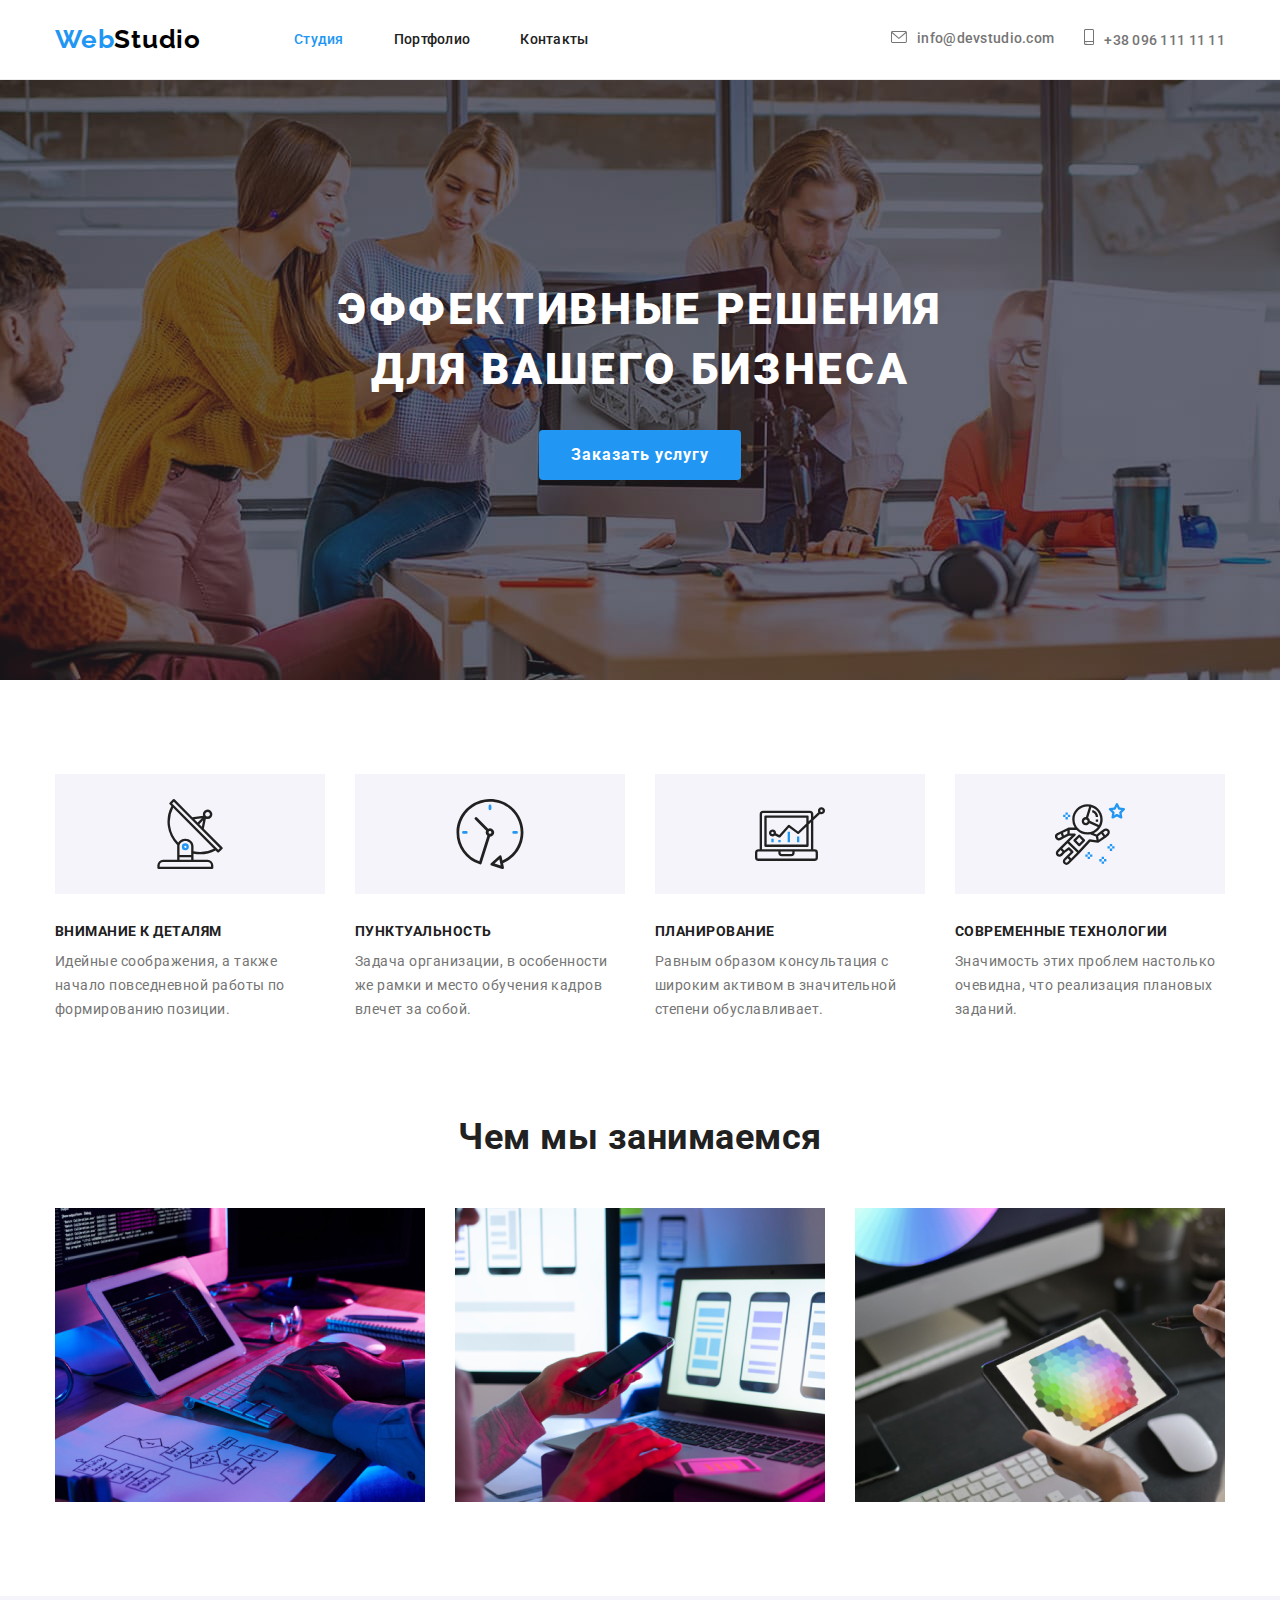
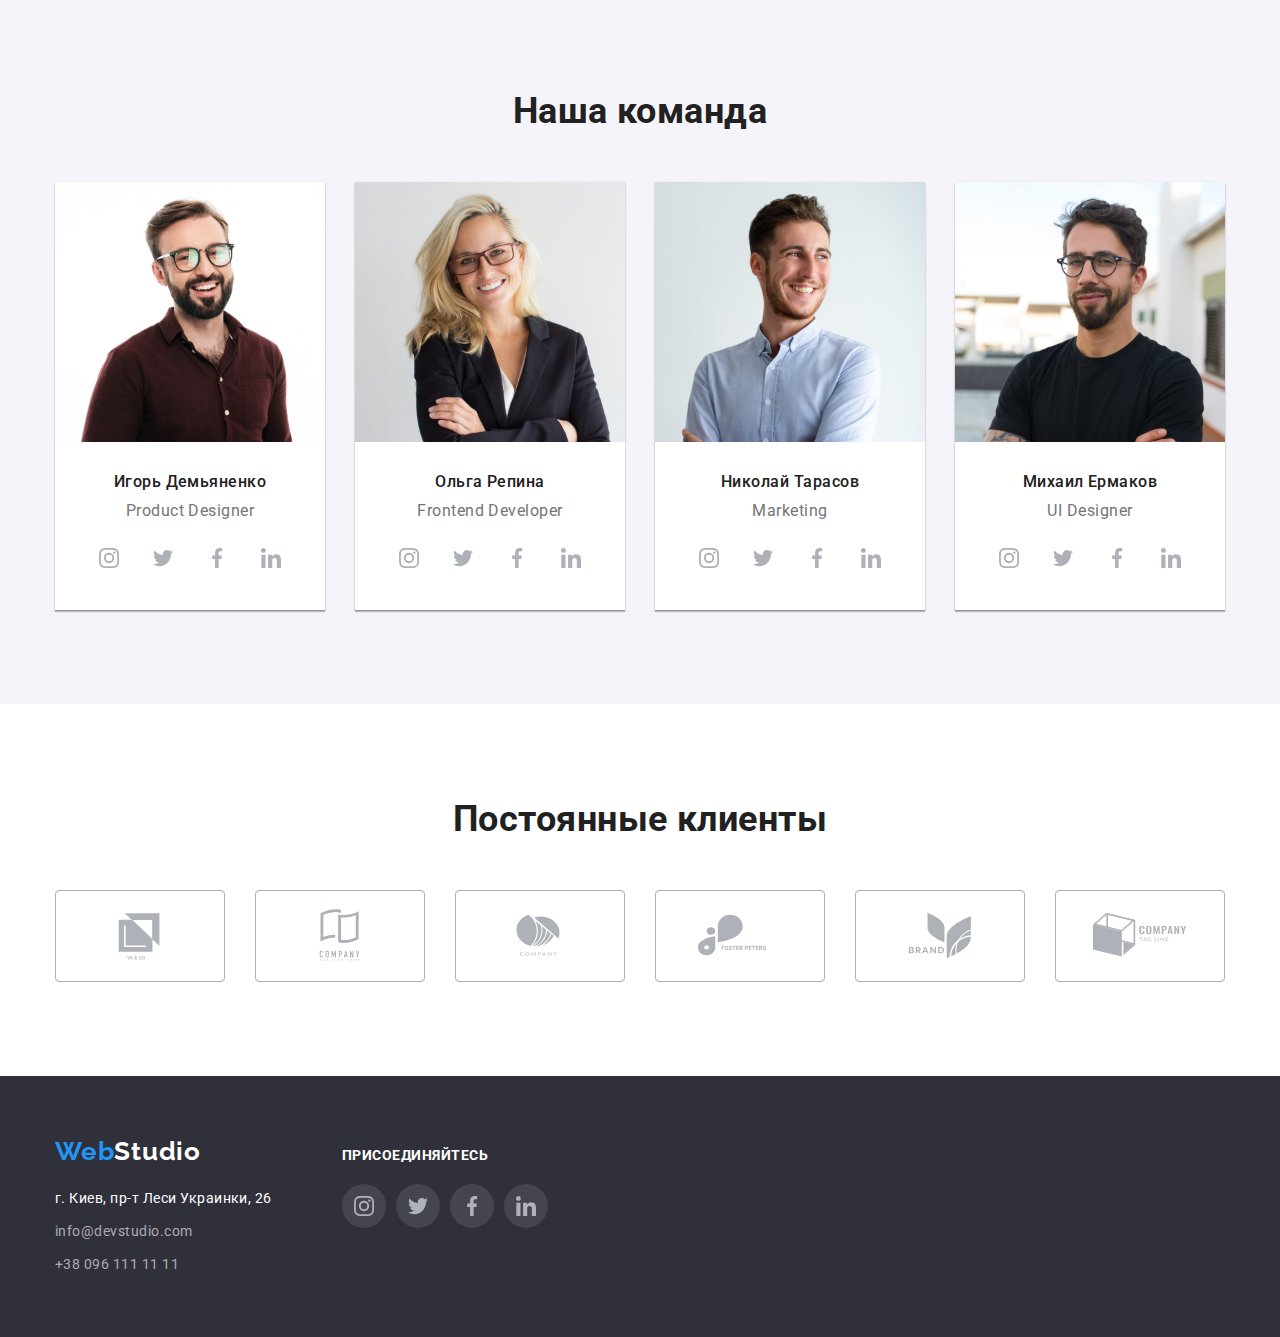
==== index.html @ 9ae884cf "Version 0.0" ====
<!DOCTYPE html>
<html lang="ru">
<head>
    <meta charset="UTF-8">
    <meta http-equiv="X-UA-Compatible" content="IE=edge">
    <meta name="viewport" content="width=device-width, initial-scale=1.0">
    <title>WebStudio</title>
    <link rel="preconnect" href="https://fonts.googleapis.com">
    <link rel="preconnect" href="https://fonts.gstatic.com" crossorigin>
        <link href="https://fonts.googleapis.com/css2?family=Raleway:wght@700&family=Roboto:wght@400;500;700;900&display=swap"
        rel="stylesheet">
    <link rel="stylesheet" href="https://cdnjs.cloudflare.com/ajax/libs/modern-normalize/1.0.0/modern-normalize.min.css" />
    <link rel="stylesheet" href="./css/styles.css">
</head>
<body>
    <header class="header">
        <div class="conteiner header-nav">
            <nav class="nav">
                <a href="./index.html" class="logo link">Web<span class="logo-half-header">Studio</span></a>
                <ul class="nav-list list">
                    <li class="item"><a href="./index.html" class="link nav-link current">Студия</a></li>
                    <li class="item"><a href="./portfolio.html" class="link nav-link">Портфолио</a></li>
                    <li class="item"><a href="" class="link nav-link">Контакты</a></li>
                </ul>
            </nav>
            <ul class="contacts-list list">
                <li class="item">
                    <a href="mailto:info@devstudio.com" class="header-contacts link">
                        <svg class="icon envelope">
                            <use href="./images/icons.svg#envelope"></use>
                        </svg>info@devstudio.com</a>
                </li>
                <li class="item">
                    <a href="tel:+380961111111" class="header-contacts link">
                        <svg class="icon smartphone">
                            <use href="./images/icons.svg#smartphone"></use>
                        </svg>+38 096 111 11 11
                    </a>
                </li>
            </ul>
        </div>
    </header>
    <main>
        <section class="hero">
            <h1 class="hero-title">Эффективные решения для вашего бизнеса</h1>
            <button type="button" class="hero-button">
                Заказать услугу
            </button>
        </section>
        <section class="section">
            <div class="conteiner"><ul class="list features-list">
                <li class="features-item">
                    <div class="features-box">
                        <svg class="features-icon">
                            <use href="./images/icons.svg#antenna"></use>
                        </svg>
                    </div>
                    <h3 class="features-title">Внимание к деталям</h3>
                    <p class="features-text">
                        Идейные соображения, а также начало повседневной работы по формированию позиции.
                    </p>
                </li>
                <li class="features-item">
                    <div class="features-box">
                        <svg class="features-icon">
                            <use href="./images/icons.svg#clock"></use>
                        </svg>
                    </div>
                    <h3 class="features-title">Пунктуальность</h3>
                    <p class="features-text">
                        Задача организации, в особенности же рамки и место обучения кадров влечет за собой.
                    </p>
                </li>
                <li class="features-item">
                    <div class="features-box">
                        <svg class="features-icon">
                            <use href="./images/icons.svg#diagram"></use>
                        </svg>
                    </div>
                    <h3 class="features-title">Планирование</h3>
                    <p class="features-text">
                        Равным образом консультация с широким активом в значительной степени обуславливает.
                    </p>
                </li>
                <li class="features-item">
                    <div class="features-box">
                        <svg class="features-icon">
                            <use href="./images/icons.svg#astronaut"></use>
                        </svg>
                    </div>
                    <h3 class="features-title">Современные технологии</h3>
                    <p class="features-text">
                        Значимость этих проблем настолько очевидна, что реализация плановых заданий.
                    </p>
                </li>
            </ul>
        </div>
        </section>
        <section class="section team-section">
            <div class="conteiner">
                <h2 class="work-title">Чем мы занимаемся</h2>
                <ul class="list work-list">
                    <li class="work-item">
                        <img src="images/img1.jpg" alt="Программист работает с кодом" width="370" class="img-nogap">
                    </li>
                    <li class="work-item">
                        <img src="images/img2.jpg" alt="Дизайнер разрабатывет приложение для смартфонов" width="370" class="img-nogap">
                    </li>
                    <li class="work-item">
                        <img src="images/img3.jpg" alt="Веб-дизайнер работает с планшетом для выбора цветов" width="370" class="img-nogap">
                    </li>
                </ul>
            </div>
        </section>
        <section class="team section">
            <div class="conteiner">
                <h2 class="team-title">Наша команда</h2>
                <ul class="list team-list">
                    <li class="team-item">
                        <img src="images/igor.jpg" alt="Игорь Демьяненко" width="270" class="img-nogap">
                        <div class="team-content">
                            <h3 class="team-name">Игорь Демьяненко</h3>
                            <p lang="en" class="team-text">Product Designer</p>
                            <ul class="list team-social">
                                <li>
                                    <a href="" class="link social-links" aria-label="Instagram">
                                        <svg class="social-icon">
                                            <use href="./images/icons.svg#instagram"></use>
                                        </svg>
                                    </a>
                                </li>
                                <li>
                                    <a href="" class="link social-links" aria-label="Twitter">
                                        <svg class="social-icon">
                                            <use href="./images/icons.svg#twitter"></use>
                                        </svg>
                                    </a>
                                </li>
                                <li>
                                    <a href="" class="link social-links" aria-label="Facebook">
                                        <svg class="social-icon">
                                            <use href="./images/icons.svg#facebook"></use>
                                        </svg>
                                    </a>
                                </li>
                                <li>
                                    <a href="" class="link social-links" aria-label="Linkedin">
                                        <svg class="social-icon">
                                            <use href="./images/icons.svg#linkedin"></use>
                                        </svg>
                                    </a>
                                </li>
                            </ul>
                        </div>                        
                        </li>
                        <li class="team-item">
                            <img src="images/olga.jpg" alt="Ольга Репина" width="270" class="img-nogap">
                            <div class="team-content">
                                <h3 class="team-name">Ольга Репина</h3>
                                <p lang="en" class="team-text">Frontend Developer</p>
                                <ul class="list team-social">
                                    <li>
                                        <a href="" class="link social-links" aria-label="Instagram">
                                            <svg class="social-icon">
                                                <use href="./images/icons.svg#instagram"></use>
                                            </svg>
                                        </a>
                                    </li>
                                    <li>
                                        <a href="" class="link social-links" aria-label="Twitter">
                                            <svg class="social-icon">
                                                <use href="./images/icons.svg#twitter"></use>
                                            </svg>
                                        </a>
                                    </li>
                                    <li>
                                        <a href="" class="link social-links" aria-label="Facebook">
                                            <svg class="social-icon">
                                                <use href="./images/icons.svg#facebook"></use>
                                            </svg>
                                        </a>
                                    </li>
                                    <li>
                                        <a href="" class="link social-links" aria-label="Linkedin">
                                            <svg class="social-icon">
                                                <use href="./images/icons.svg#linkedin"></use>
                                            </svg>
                                        </a>
                                    </li>
                                </ul>
                            </div>
                    </li>
                    <li class="team-item">
                        <img src="images/nikolai.jpg" alt="Николай Тарасов" width="270" class="img-nogap">
                        <div class="team-content">
                            <h3 class="team-name">Николай Тарасов</h3>
                            <p lang="en" class="team-text">Marketing</p>
                            <ul class="list team-social">
                                <li>
                                    <a href="" class="link social-links" aria-label="Instagram">
                                        <svg class="social-icon">
                                            <use href="./images/icons.svg#instagram"></use>
                                        </svg>
                                    </a>
                                </li>
                                <li>
                                    <a href="" class="link social-links" aria-label="Twitter">
                                        <svg class="social-icon">
                                            <use href="./images/icons.svg#twitter"></use>
                                        </svg>
                                    </a>
                                </li>
                                <li>
                                    <a href="" class="link social-links" aria-label="Facebook">
                                        <svg class="social-icon">
                                            <use href="./images/icons.svg#facebook"></use>
                                        </svg>
                                    </a>
                                </li>
                                <li>
                                    <a href="" class="link social-links" aria-label="Linkedin">
                                        <svg class="social-icon">
                                            <use href="./images/icons.svg#linkedin"></use>
                                        </svg>
                                    </a>
                                </li>
                            </ul>
                        </div>
                    </li>
                    <li class="team-item">
                        <img src="images/mihail.jpg" alt="Михаил Ермаков" width="270" class="img-nogap">
                        <div class="team-content">
                            <h3 class="team-name">Михаил Ермаков</h3>
                            <p lang="en" class="team-text">UI Designer</p>
                            <ul class="list team-social">
                                <li>
                                    <a href="" class="link social-links" aria-label="Instagram">
                                        <svg class="social-icon">
                                            <use href="./images/icons.svg#instagram"></use>
                                        </svg>
                                    </a>
                                </li>
                                <li>
                                    <a href="" class="link social-links" aria-label="Twitter">
                                        <svg class="social-icon">
                                            <use href="./images/icons.svg#twitter"></use>
                                        </svg>
                                    </a>
                                </li>
                                <li>
                                    <a href="" class="link social-links" aria-label="Facebook">
                                        <svg class="social-icon">
                                            <use href="./images/icons.svg#facebook"></use>
                                        </svg>
                                    </a>
                                </li>
                                <li>
                                    <a href="" class="link social-links" aria-label="Linkedin">
                                        <svg class="social-icon">
                                            <use href="./images/icons.svg#linkedin"></use>
                                        </svg>
                                    </a>
                                </li>
                            </ul>
                        </div>
                    </li>
                </ul>
            </div>
        </section>
        <section class="section">
            <div class="conteiner">
                <h2 class="clients-title">Постоянные клиенты</h2>
                <ul class="list clients-list">
                    <li>
                        <a href="/" class="link clients-link" aria-label="Клиент 1">
                            <div class="clients-box">
                                <svg class="clients-icon">
                                    <use href="./images/icons.svg#logo-1"></use>
                                </svg>
                            </div>
                        </a>
                    </li>
                    <li>
                        <a href="/" class="link clients-link" aria-label="Клиент 2">
                            <div class="clients-box">
                                <svg class="clients-icon">
                                    <use href="./images/icons.svg#logo-2"></use>
                                </svg>
                            </div>
                        </a>
                    </li>
                    <li>
                        <a href="/" class="link clients-link" aria-label="Клиент 3">
                            <div class="clients-box">
                                <svg class="clients-icon">
                                    <use href="./images/icons.svg#logo-3"></use>
                                </svg>
                            </div>
                        </a>
                    </li>
                    <li>
                        <a href="/" class="link clients-link" aria-label="Клиент 4">
                            <div class="clients-box">
                                <svg class="clients-icon">
                                    <use href="./images/icons.svg#logo-4"></use>
                                </svg>
                            </div>
                        </a>
                    </li>
                    <li>
                        <a href="/" class="link clients-link" aria-label="Клиент 5">
                            <div class="clients-box">
                                <svg class="clients-icon">
                                    <use href="./images/icons.svg#logo-5"></use>
                                </svg>
                            </div>
                        </a>
                    </li>
                    <li>
                        <a href="/" class="link clients-link" aria-label="Клиент 6">
                            <div class="clients-box">
                                <svg class="clients-icon">
                                    <use href="./images/icons.svg#logo-6"></use>
                                </svg>
                            </div>
                        </a>
                    </li>
                </ul>
            </div>
        </section>
    </main>
    <footer class="footer">
        <div class="conteiner">
            <div>
                <a href="./index.html" class="logo no-margin no-padding link">Web<span class="logo-half-footer">Studio</span></a>
                <address class="contacts">
                    <p class="address">г. Киев, пр-т Леси Украинки, 26</p>
                    <ul class="footer-list list">
                        <li class="item">
                            <a href="mailto:info@devstudio.com" class="link footer-contacts">info@devstudio.com</a>
                        </li>
                        <li class="item">
                            <a href="tel:+380961111111" class="link footer-contacts">+38 096 111 11 11</a>
                        </li>
                    </ul>
                </address>
            </div>
            <div class="footer-social">
                <h3 class="footer-title">присоединяйтесь</h3>
                <ul class="list social-list">
                    <li class="social-item">
                        <a href="" class="link social-links" aria-label="Instagram">
                            <svg class="social-icon">
                                <use href="./images/icons.svg#instagram"></use>
                            </svg>
                        </a>
                    </li>
                    <li class="social-item">
                        <a href="" class="link social-links" aria-label="Twitter">
                            <svg class="social-icon">
                                <use href="./images/icons.svg#twitter"></use>
                            </svg>
                        </a>
                    </li>
                    <li class="social-item">
                        <a href="" class="link social-links" aria-label="Facebook">
                            <svg class="social-icon">
                                <use href="./images/icons.svg#facebook"></use>
                            </svg>
                        </a>
                    </li>
                    <li class="social-item">
                        <a href="" class="link social-links" aria-label="Linkedin">
                            <svg class="social-icon">
                                <use href="./images/icons.svg#linkedin"></use>
                            </svg>
                        </a>
                    </li>
                </ul>
            </div>
        </div>
    </footer>
</body>
</html>
---- css/styles.css ----
:root {
  --primary-text-color: #757575;
  --accent-text-color: #2196f3;
  --white-color: #ffffff;
  --title-text-color: #212121;
  --adress-text-color: rgba(255, 255, 255, 0.6);
  --black-color: #000000;
  --secondary-backgraund-color: #f5f4fa;
  --hero-backgraund-color: #2f303a;
  --clients-logo-color: #afb1b8;
  --footer-social-color: rgba(255, 255, 255, 0.1);
}

body {
  color: var(--primary-text-color);
  background-color: var(--white-color);
  font-family: 'Roboto', sans-serif;
  letter-spacing: 0.03em;
}

.list {
  padding: 0;
  margin: 0;

  list-style: none;
}
.link {
  text-decoration: none;
}
.conteiner {
  padding-left: 15px;
  padding-right: 15px;
  margin: 0 auto;
  width: 1200px;
}
.section {
  padding-top: 94px;
  padding-bottom: 94px;
}
.section.team-section {
  padding-top: 0;
}
.img-nogap {
  display: block;
}

/* Logo */

.logo {
  margin-right: 93px;
  padding: 24px 0;

  color: var(--accent-text-color);
  font-family: 'Raleway', sans-serif;
  font-weight: 700;
  font-size: 26px;
  line-height: 1.19;
  letter-spacing: 0.03em;
}
.logo-half-header {
  color: var(--black-color);
}
.logo-half-footer {
  color: var(--white-color);
}

.logo.no-margin {
  margin-right: 0;
}
.logo.no-padding {
  padding: 0;
}

/* Header */

.header {
  border-bottom: 1px solid #ececec;
}
.header-nav {
  display: flex;
  align-items: center;
  justify-content: space-between;
}
.nav {
  display: flex;
  align-items: center;
}
.nav-list {
  display: flex;
}
.nav-list .item + .item {
  margin-left: 50px;
}
.nav-link {
  display: block;
  padding-top: 32px;
  padding-bottom: 31px;

  color: var(--title-text-color);
  font-weight: 500;
  font-size: 14px;
  line-height: 1.14;
  letter-spacing: 0.02em;
}
.contacts-list {
  display: flex;
}
.contacts-list .item + .item {
  margin-left: 30px;
}
.icon {
  fill: currentColor;
}
.envelope {
  width: 16px;
  height: 12px;
  margin-right: 10px;
}
.smartphone {
  width: 10px;
  height: 16px;
  margin-right: 10px;
}
.header-contacts {
  padding: 32px 0;

  color: var(--primary-text-color);
  font-weight: 500;
  font-size: 14px;
  line-height: 1.14;
  letter-spacing: 0.02em;
}

.header-contacts:focus,
.header-contacts:hover,
.footer-contacts:focus,
.footer-contacts:hover,
.nav-link:focus,
.nav-link:hover {
  color: var(--accent-text-color);
}
.nav-link.current {
  color: var(--accent-text-color);
}

/*Main Studio*/

.hero {
  max-width: 1600px;
  height: 600px;
  margin: 0 auto;
  padding-top: 200px;
  padding-bottom: 200px;
  text-align: center;
  background-image: linear-gradient(to right, rgba(47, 48, 58, 0.4), rgba(47, 48, 58, 0.4)),
    url(../images/bcg-hero.jpg);
  background-color: var(--hero-backgraund-color);
  background-repeat: no-repeat;
  background-position: center;
  background-size: cover;
}
.hero-title {
  margin: auto;
  margin-top: 0;
  margin-bottom: 30px;
  width: 696px;

  color: var(--white-color);
  font-weight: 900;
  font-size: 44px;
  line-height: 1.36;
  letter-spacing: 0.06em;
  text-transform: uppercase;
}
.hero-button {
  padding: 10px 32px;
  min-width: 200px;
  border: 1px var(--accent-text-color);
  border-radius: 4px;

  background-color: var(--accent-text-color);
  color: var(--white-color);
  font-family: inherit;
  font-weight: 700;
  font-size: 16px;
  line-height: 1.87;
  letter-spacing: 0.06em;
  cursor: pointer;
}
.features-list {
  display: flex;
}
.features-item {
  margin-left: 30px;
  flex-basis: calc((100% - 90px) / 4);
}
.features-list .features-item:first-child {
  margin-left: 0;
}
.features-box {
  display: flex;
  align-items: center;
  justify-content: center;
  width: 270px;
  height: 120px;
  background-color: var(--secondary-backgraund-color);
  margin-bottom: 30px;
}
.features-icon {
  width: 70px;
  height: 70px;
}
.features-title {
  margin-top: 0;
  margin-bottom: 10px;

  color: var(--title-text-color);
  font-size: 14px;
  line-height: 1.14;
  text-transform: uppercase;
}
.features-text {
  margin-top: 0;
  margin-bottom: 0;

  font-size: 14px;
  line-height: 1.71;
}
.work-list {
  display: flex;
}
.work-item {
  margin-left: 30px;
  flex-basis: calc((100% - 60px) / 3);
}
.work-list .work-item:first-child {
  margin-left: 0;
}
.team {
  background-color: var(--secondary-backgraund-color);
}
.team-list {
  display: flex;
}
.team-item {
  margin-left: 30px;
  flex-basis: calc((100% - 90px) / 4);
  background-color: var(--white-color);
  box-shadow: 0px 2px 1px 0px #00000033, 0px 1px 1px 0px #00000024, 0px 1px 3px 0px #0000001f;
}
.team-list .team-item:first-child {
  margin-left: 0;
}

.work-title,
.team-title,
.clients-title {
  margin-top: 0;
  margin-bottom: 50px;

  color: var(--title-text-color);
  font-size: 36px;
  line-height: 1.17;
  text-align: center;
}
.team-content {
  padding: 30px 32px;
}
.team-name {
  margin-top: 0;
  margin-bottom: 0;

  color: var(--title-text-color);
  font-weight: 500;
  font-size: 16px;
  line-height: 1.19;
  text-align: center;
}
.team-text {
  margin-top: 10px;
  margin-bottom: 16px;

  font-size: 16px;
  line-height: 1.19;
  text-align: center;
}
.team-social {
  display: flex;
  justify-content: space-between;
  flex-basis: calc((100% - 30px) / 4);
}
.social-links {
  display: flex;
  justify-content: center;
  align-items: center;
  width: 44px;
  height: 44px;
  border-radius: 50%;

  color: var(--clients-logo-color);
}
.social-icon {
  fill: currentColor;
  width: 20px;
  height: 20px;
}
.social-links:hover,
.social-links:focus {
  background-color: var(--accent-text-color);
  color: var(--white-color);
}
.clients-list {
  display: flex;
  justify-content: space-between;
}
.clients-box {
  display: flex;
  align-items: center;
  justify-content: center;

  width: 170px;
  height: 92px;
  border: 1px solid var(--clients-logo-color);
  border-radius: 4px;

  color: var(--clients-logo-color);
}
.clients-link:hover .clients-box,
.clients-link:focus .clients-box {
  color: var(--accent-text-color);
  border: 1px solid var(--accent-text-color);
}
.clients-icon {
  width: 106px;
  height: 60px;
  fill: currentColor;
}

/* Main Portfolio */

.button-list {
  display: flex;
  justify-content: center;
  margin-bottom: 50px;
}

.gallery-button {
  border-radius: 4px;
  padding: 6px 22px;
  border: 1px var(--title-text-color);

  color: var(--title-text-color);
  background-color: var(--secondary-backgraund-color);
  font-family: inherit;
  font-weight: 500;
  font-size: 16px;
  line-height: 1.62;
  cursor: pointer;
}
.button-item {
  margin-left: 8px;
}
.button-list .button-item:first-child {
  margin-left: 0;
}
.gallery-button:focus,
.gallery-button:hover {
  border-color: var(--accent-text-color);
  color: var(--white-color);
  background-color: var(--accent-text-color);
  box-shadow: 0px 2px 2px 0px #0000001f, 0px 1px 2px 0px #00000014, 0px 3px 1px 0px #0000001a;
}
.gallery-button.current {
  border-color: var(--accent-text-color);
  color: var(--white-color);
  background-color: var(--accent-text-color);
}
.gallery-list {
  display: flex;
  flex-wrap: wrap;
}
.gallery-item {
  margin-top: 30px;
  margin-right: 30px;
  flex-basis: calc((100% - 60px) / 3);
}
.gallery-item:hover {
  box-shadow: 1px 4px 6px 0px #00000029, 0px 4px 4px 0px #0000000f, 0px 1px 1px 0px #0000001f;
}
.gallery-list .gallery-item:nth-child(3n) {
  margin-right: 0;
}
.gallery-list .gallery-item:nth-child(-n + 3) {
  margin-top: 0;
}
.item-description {
  padding: 20px 24px;
  border-right: 1px solid #eeeeee;
  border-bottom: 1px solid #eeeeee;
  border-left: 1px solid #eeeeee;
}
.gallery-title {
  margin-top: 0;
  margin-bottom: 0;

  color: var(--title-text-color);
  font-size: 18px;
  line-height: 2;
  letter-spacing: 0.06em;
}
.gallery-text {
  margin-top: 4px;
  margin-bottom: 0;

  font-size: 16px;
  line-height: 1.87;
}

/* Footer */

.footer {
  padding-top: 60px;
  padding-bottom: 60px;

  background-color: var(--hero-backgraund-color);
}
.footer > .conteiner {
  display: flex;
  align-items: baseline;
}
.address {
  margin-top: 0;
  margin-bottom: 0;

  color: var(--white-color);
  font-style: normal;
  font-size: 14px;
  line-height: 1.71;
}
.contacts {
  margin-top: 20px;
}
.footer-list {
  margin-top: 9px;
}
.footer-list .item + .item {
  margin-top: 9px;
}
.footer-contacts {
  display: block;

  color: var(--adress-text-color);
  font-style: normal;
  font-size: 14px;
  line-height: 1.71;
}
.footer-social {
  margin-left: 70px;
}
.footer-title {
  margin-top: 0;
  margin-bottom: 20px;
  text-align: left;
  font-size: 14px;
  line-height: 1.14;
  text-transform: uppercase;
  color: var(--white-color);
}
.social-list {
  display: flex;
}
.social-item {
  margin-left: 10px;
}
.social-item:first-child {
  margin-left: 0px;
}
.social-list .social-links {
  background-color: var(--footer-social-color);
}
.social-list .social-links:hover,
.social-list .social-links:focus {
  background-color: var(--accent-text-color);
}
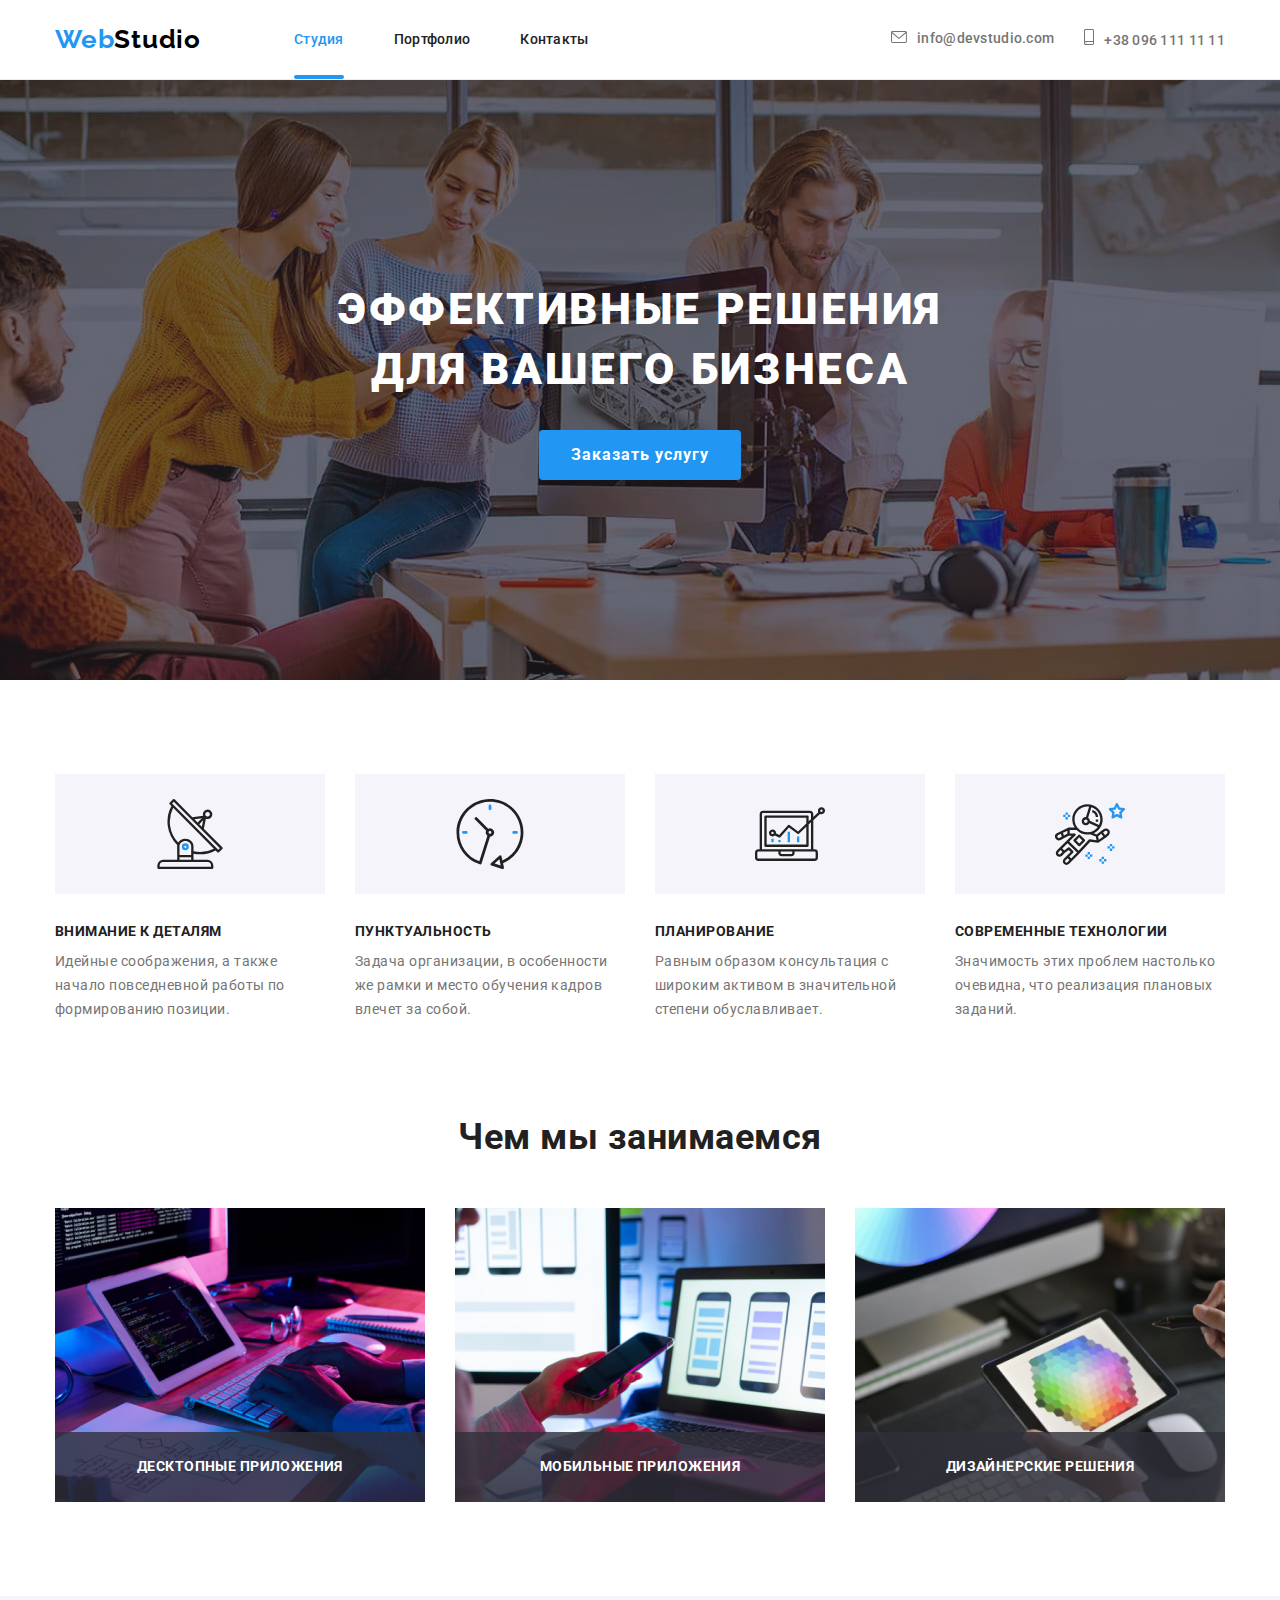
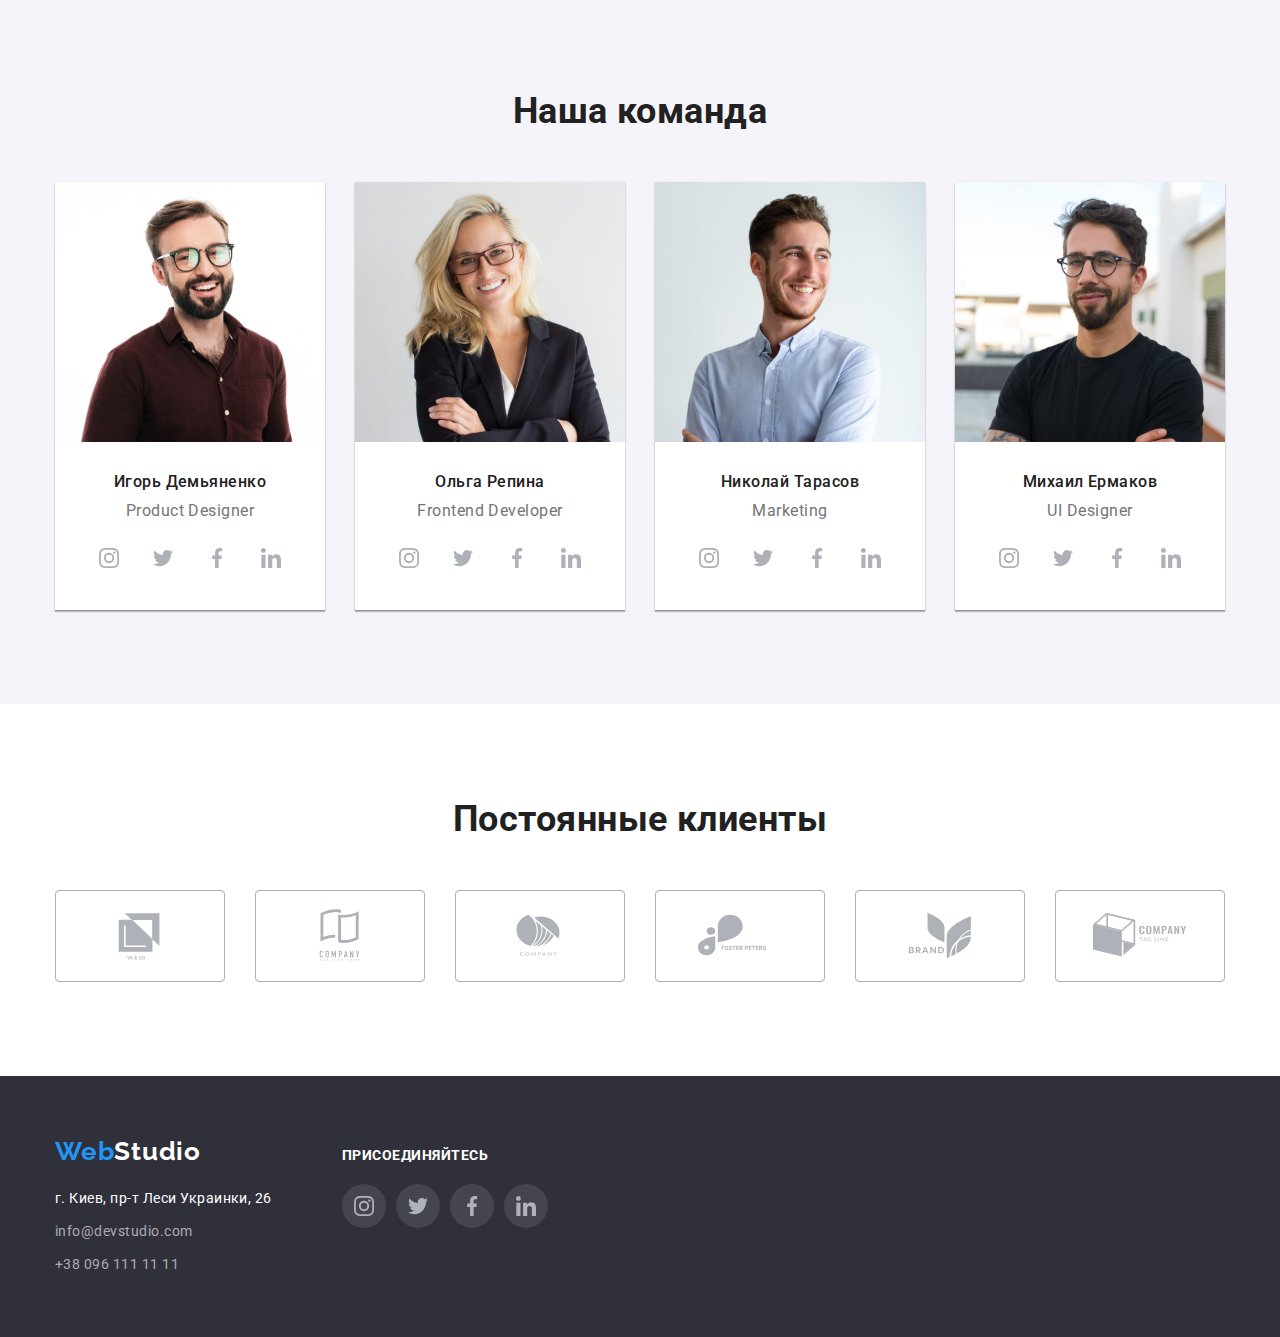
==== commit 4d5a9f08: "Version 1.0" ====
--- a/index.html
+++ b/index.html
@@ -102,12 +102,15 @@
                 <ul class="list work-list">
                     <li class="work-item">
                         <img src="images/img1.jpg" alt="Программист работает с кодом" width="370" class="img-nogap">
+                        <p class="label">Десктопные приложения</p>
                     </li>
                     <li class="work-item">
                         <img src="images/img2.jpg" alt="Дизайнер разрабатывет приложение для смартфонов" width="370" class="img-nogap">
+                        <p class="label">Мобильные приложения</p>
                     </li>
                     <li class="work-item">
                         <img src="images/img3.jpg" alt="Веб-дизайнер работает с планшетом для выбора цветов" width="370" class="img-nogap">
+                        <p class="label">Дизайнерские решения</p>
                     </li>
                 </ul>
             </div>
@@ -380,5 +383,6 @@
             </div>
         </div>
     </footer>
+    <script src="./js/modal.js"></script>
 </body>
 </html>--- a/css/styles.css
+++ b/css/styles.css
@@ -1,4 +1,5 @@
 :root {
+  /* Colors */
   --primary-text-color: #757575;
   --accent-text-color: #2196f3;
   --white-color: #ffffff;
@@ -9,6 +10,11 @@
   --hero-backgraund-color: #2f303a;
   --clients-logo-color: #afb1b8;
   --footer-social-color: rgba(255, 255, 255, 0.1);
+  --label-backgraund-color: rgba(47, 48, 58, 0.8);
+
+  /* Animations */
+  --transition-duration: 250ms;
+  --transition-timing-function: cubic-bezier(0.4, 0, 0.2, 1);
 }
 
 body {
@@ -90,6 +96,10 @@
 }
 .nav-list .item + .item {
   margin-left: 50px;
+}
+.nav-list .item {
+  display: block;
+  position: relative;
 }
 .nav-link {
   display: block;
@@ -139,8 +149,19 @@
 .nav-link:hover {
   color: var(--accent-text-color);
 }
-.nav-link.current {
+.current {
   color: var(--accent-text-color);
+}
+.current::after {
+  content: '';
+  display: block;
+  position: absolute;
+  left: 0;
+  bottom: 0;
+  width: 100%;
+  height: 4px;
+  border-radius: 2px;
+  background-color: var(--accent-text-color);
 }
 
 /*Main Studio*/
@@ -230,11 +251,31 @@
   display: flex;
 }
 .work-item {
+  position: relative;
   margin-left: 30px;
   flex-basis: calc((100% - 60px) / 3);
 }
 .work-list .work-item:first-child {
   margin-left: 0;
+}
+.label {
+  position: absolute;
+  display: block;
+  left: 0;
+  bottom: 0;
+  margin: 0;
+  padding: 27px 0;
+  width: 100%;
+  height: 70px;
+  background-color: var(--label-backgraund-color);
+
+  font-weight: 700;
+  font-size: 14px;
+  line-height: 1.14;
+  text-align: center;
+  letter-spacing: 0.03em;
+  text-transform: uppercase;
+  color: var(--white-color);
 }
 .team {
   background-color: var(--secondary-backgraund-color);
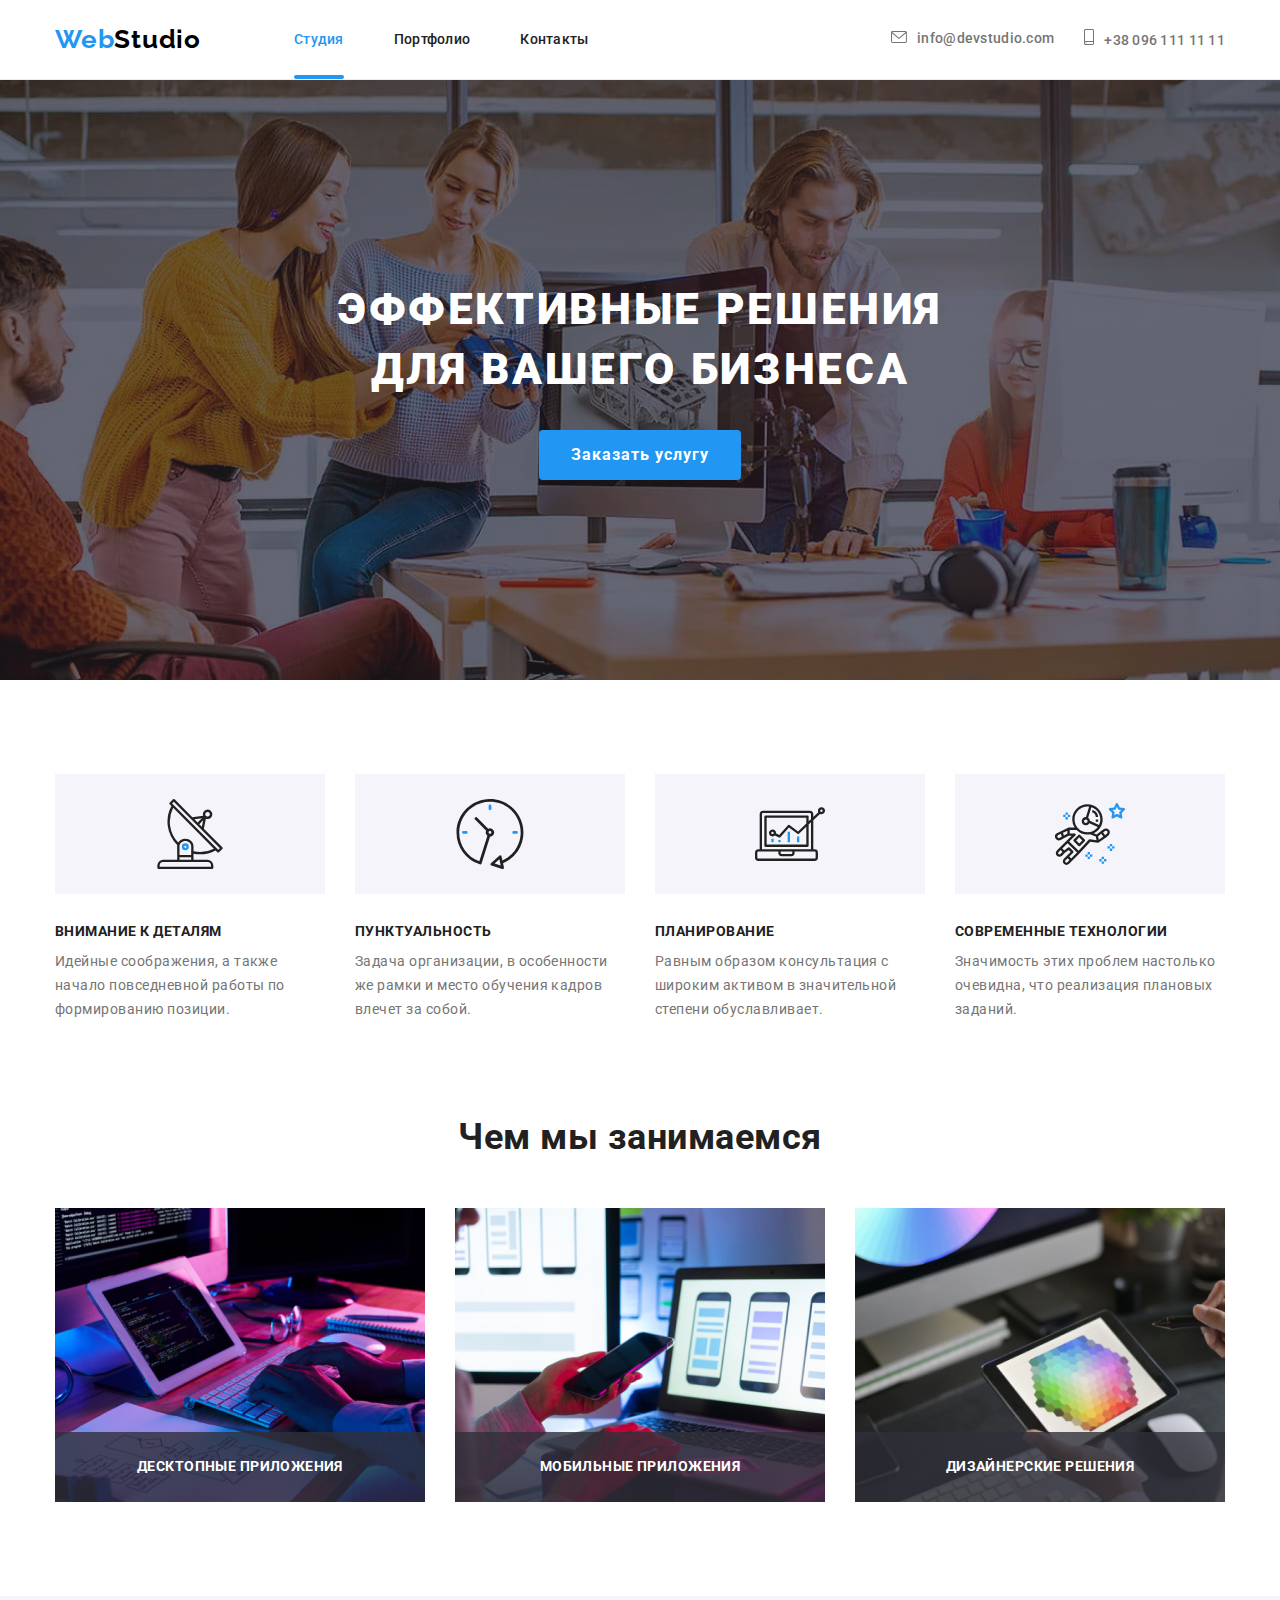
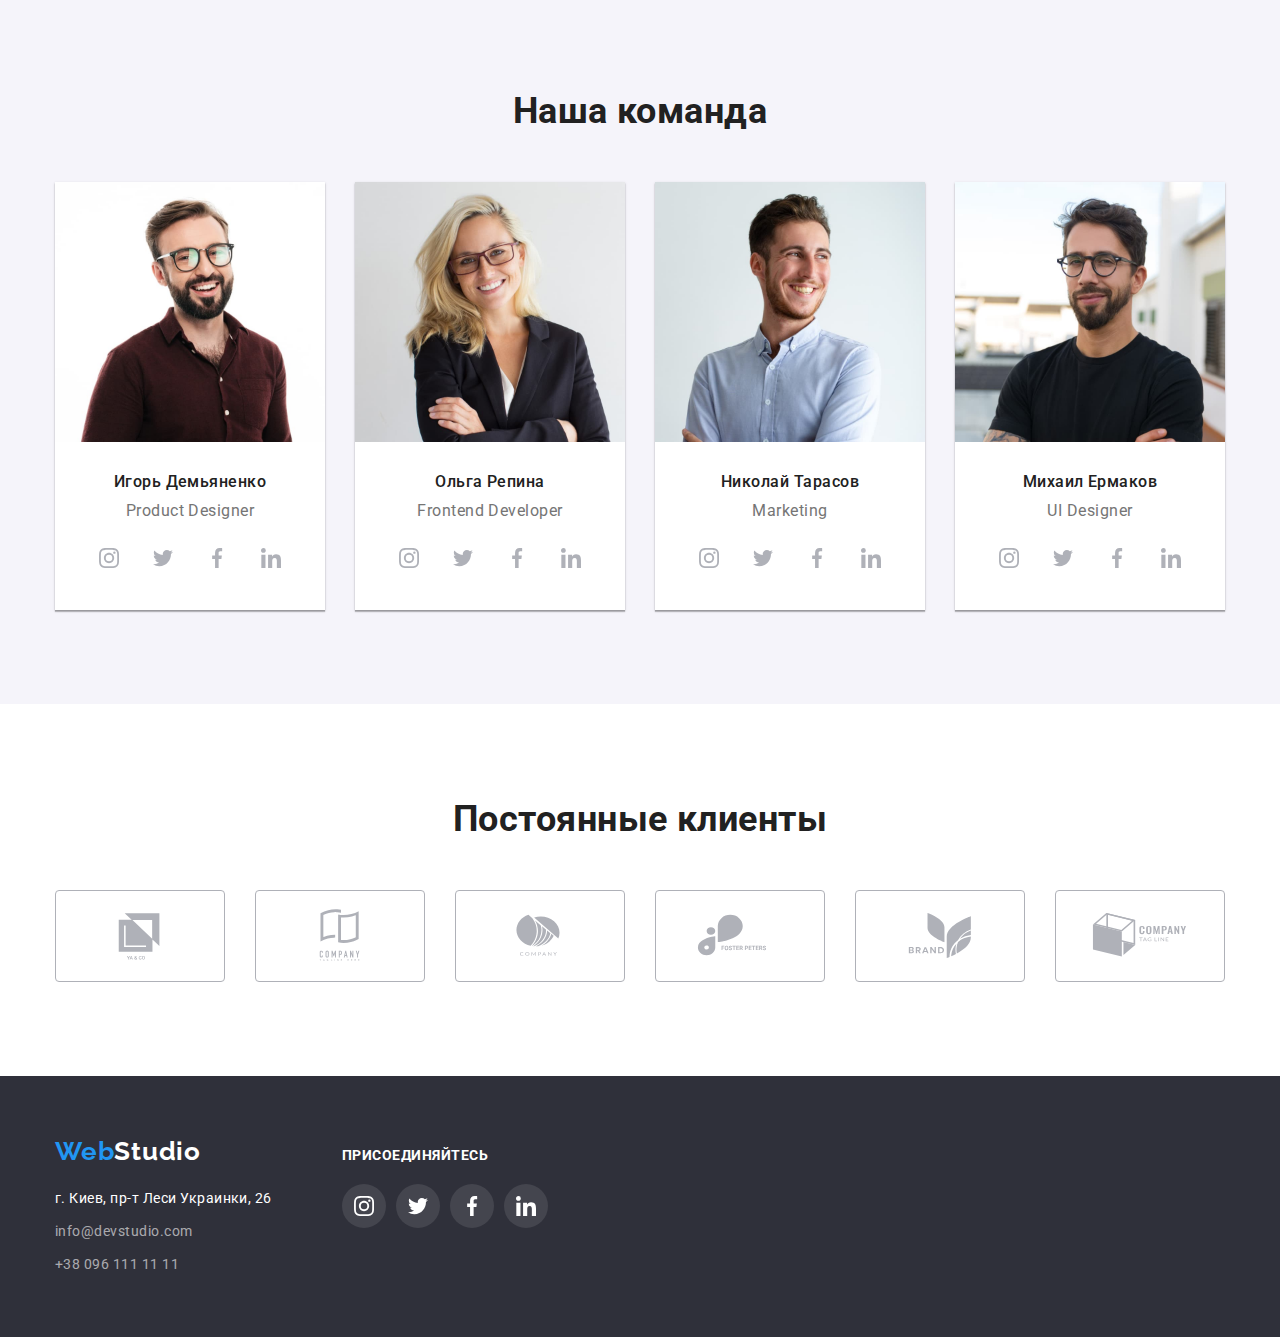
==== commit b7608224: "Version 1.3" ====
--- a/index.html
+++ b/index.html
@@ -43,9 +43,14 @@
     <main>
         <section class="hero">
             <h1 class="hero-title">Эффективные решения для вашего бизнеса</h1>
-            <button type="button" class="hero-button">
+            <button data-modal-open type="button" class="hero-button">
                 Заказать услугу
             </button>
+            <div data-modal class="backdrop is-hidden">
+                <div class="modal">
+                    <button data-modal-close type="button" class="modal-btn"><svg class="close-icon"><use href="./images/icons.svg#close"></use></svg></button>
+                </div>
+            </div>
         </section>
         <section class="section">
             <div class="conteiner"><ul class="list features-list">
@@ -383,6 +388,6 @@
             </div>
         </div>
     </footer>
-    <script src="./js/modal.js"></script>
+    <script src="./modal.js"></script>
 </body>
 </html>--- a/css/styles.css
+++ b/css/styles.css
@@ -6,11 +6,13 @@
   --title-text-color: #212121;
   --adress-text-color: rgba(255, 255, 255, 0.6);
   --black-color: #000000;
-  --secondary-backgraund-color: #f5f4fa;
-  --hero-backgraund-color: #2f303a;
+  --secondary-bgc: #f5f4fa;
+  --hero-bgc: #2f303a;
   --clients-logo-color: #afb1b8;
   --footer-social-color: rgba(255, 255, 255, 0.1);
-  --label-backgraund-color: rgba(47, 48, 58, 0.8);
+  --label-bgc: rgba(47, 48, 58, 0.8);
+  --gallery-thumb-bgc: rgba(33, 150, 243, 0.9);
+  --backdrop-bgc: rgba(0, 0, 0, 0.2);
 
   /* Animations */
   --transition-duration: 250ms;
@@ -105,6 +107,7 @@
   display: block;
   padding-top: 32px;
   padding-bottom: 31px;
+  transition: color var(--transition-duration) var(--transition-timing-function);
 
   color: var(--title-text-color);
   font-weight: 500;
@@ -133,6 +136,7 @@
 }
 .header-contacts {
   padding: 32px 0;
+  transition: color var(--transition-duration) var(--transition-timing-function);
 
   color: var(--primary-text-color);
   font-weight: 500;
@@ -175,7 +179,7 @@
   text-align: center;
   background-image: linear-gradient(to right, rgba(47, 48, 58, 0.4), rgba(47, 48, 58, 0.4)),
     url(../images/bcg-hero.jpg);
-  background-color: var(--hero-backgraund-color);
+  background-color: var(--hero-bgc);
   background-repeat: no-repeat;
   background-position: center;
   background-size: cover;
@@ -224,7 +228,7 @@
   justify-content: center;
   width: 270px;
   height: 120px;
-  background-color: var(--secondary-backgraund-color);
+  background-color: var(--secondary-bgc);
   margin-bottom: 30px;
 }
 .features-icon {
@@ -267,7 +271,7 @@
   padding: 27px 0;
   width: 100%;
   height: 70px;
-  background-color: var(--label-backgraund-color);
+  background-color: var(--label-bgc);
 
   font-weight: 700;
   font-size: 14px;
@@ -278,7 +282,7 @@
   color: var(--white-color);
 }
 .team {
-  background-color: var(--secondary-backgraund-color);
+  background-color: var(--secondary-bgc);
 }
 .team-list {
   display: flex;
@@ -334,10 +338,12 @@
   display: flex;
   justify-content: center;
   align-items: center;
+  transition: color var(--transition-duration) var(--transition-timing-function),
+    background-color var(--transition-duration) var(--transition-timing-function);
+
   width: 44px;
   height: 44px;
   border-radius: 50%;
-
   color: var(--clients-logo-color);
 }
 .social-icon {
@@ -358,6 +364,8 @@
   display: flex;
   align-items: center;
   justify-content: center;
+  transition: color var(--transition-duration) var(--transition-timing-function),
+    border-color var(--transition-duration) var(--transition-timing-function);
 
   width: 170px;
   height: 92px;
@@ -389,9 +397,13 @@
   border-radius: 4px;
   padding: 6px 22px;
   border: 1px var(--title-text-color);
+  transition: color var(--transition-duration) var(--transition-timing-function),
+    border-color var(--transition-duration) var(--transition-timing-function),
+    background-color var(--transition-duration) var(--transition-timing-function),
+    box-shadow var(--transition-duration) var(--transition-timing-function);
 
   color: var(--title-text-color);
-  background-color: var(--secondary-backgraund-color);
+  background-color: var(--secondary-bgc);
   font-family: inherit;
   font-weight: 500;
   font-size: 16px;
@@ -411,7 +423,7 @@
   background-color: var(--accent-text-color);
   box-shadow: 0px 2px 2px 0px #0000001f, 0px 1px 2px 0px #00000014, 0px 3px 1px 0px #0000001a;
 }
-.gallery-button.current {
+.gallery-button.current-btn {
   border-color: var(--accent-text-color);
   color: var(--white-color);
   background-color: var(--accent-text-color);
@@ -434,6 +446,33 @@
 .gallery-list .gallery-item:nth-child(-n + 3) {
   margin-top: 0;
 }
+.gallery-thumb {
+  position: relative;
+  overflow: hidden;
+}
+.gallery-text {
+  position: absolute;
+  top: 0;
+  left: 0;
+  transform: translateY(100%);
+  transition: transform var(--transition-duration) var(--transition-timing-function);
+
+  width: 100%;
+  height: 100%;
+  margin: 0;
+  padding: 63px 24px;
+
+  font-size: 18px;
+  line-height: 1.56;
+  letter-spacing: 0.03em;
+  color: var(--white-color);
+  background-color: var(--gallery-thumb-bgc);
+  overflow: hidden;
+}
+.gallery-item:hover .gallery-text {
+  transform: translateY(0);
+}
+
 .item-description {
   padding: 20px 24px;
   border-right: 1px solid #eeeeee;
@@ -449,7 +488,7 @@
   line-height: 2;
   letter-spacing: 0.06em;
 }
-.gallery-text {
+.gallery-type {
   margin-top: 4px;
   margin-bottom: 0;
 
@@ -463,7 +502,7 @@
   padding-top: 60px;
   padding-bottom: 60px;
 
-  background-color: var(--hero-backgraund-color);
+  background-color: var(--hero-bgc);
 }
 .footer > .conteiner {
   display: flex;
@@ -489,6 +528,7 @@
 }
 .footer-contacts {
   display: block;
+  transition: color var(--transition-duration) var(--transition-timing-function);
 
   color: var(--adress-text-color);
   font-style: normal;
@@ -518,8 +558,65 @@
 }
 .social-list .social-links {
   background-color: var(--footer-social-color);
+  color: var(--white-color);
 }
 .social-list .social-links:hover,
 .social-list .social-links:focus {
   background-color: var(--accent-text-color);
 }
+
+/* Modal */
+
+.backdrop {
+  position: fixed;
+  top: 0;
+  left: 0;
+  z-index: 1;
+
+  width: 100vw;
+  height: 100vh;
+  background-color: var(--backdrop-bgc);
+  opacity: 1;
+  transition: opacity var(--transition-duration) var(--transition-timing-function);
+}
+.backdrop.is-hidden {
+  opacity: 0;
+  pointer-events: none;
+}
+.backdrop.is-hidden .modal {
+  transform: translate(-50%, -50%) scale(1.1);
+}
+.modal {
+  display: flex;
+  justify-content: flex-end;
+  position: absolute;
+  top: 50%;
+  left: 50%;
+  transform: translate(-50%, -50%) scale(1);
+  opacity: 1;
+  transition: transform var(--transition-duration) var(--transition-timing-function),
+    opacity var(--transition-duration) var(--transition-timing-function);
+
+  min-width: 528px;
+  min-height: 581px;
+  padding: 7px 6px;
+  background-color: var(--white-color);
+  border-radius: 4px;
+}
+.modal-btn {
+  display: flex;
+  justify-content: center;
+  align-items: center;
+  width: 30px;
+  height: 30px;
+  padding: 0;
+  background-color: var(--white-color);
+  border-radius: 50%;
+  border: 1px solid rgba(0, 0, 0, 0.1);
+  cursor: pointer;
+}
+.close-icon {
+  width: 11px;
+  height: 11px;
+  fill: var(--black-color);
+}
